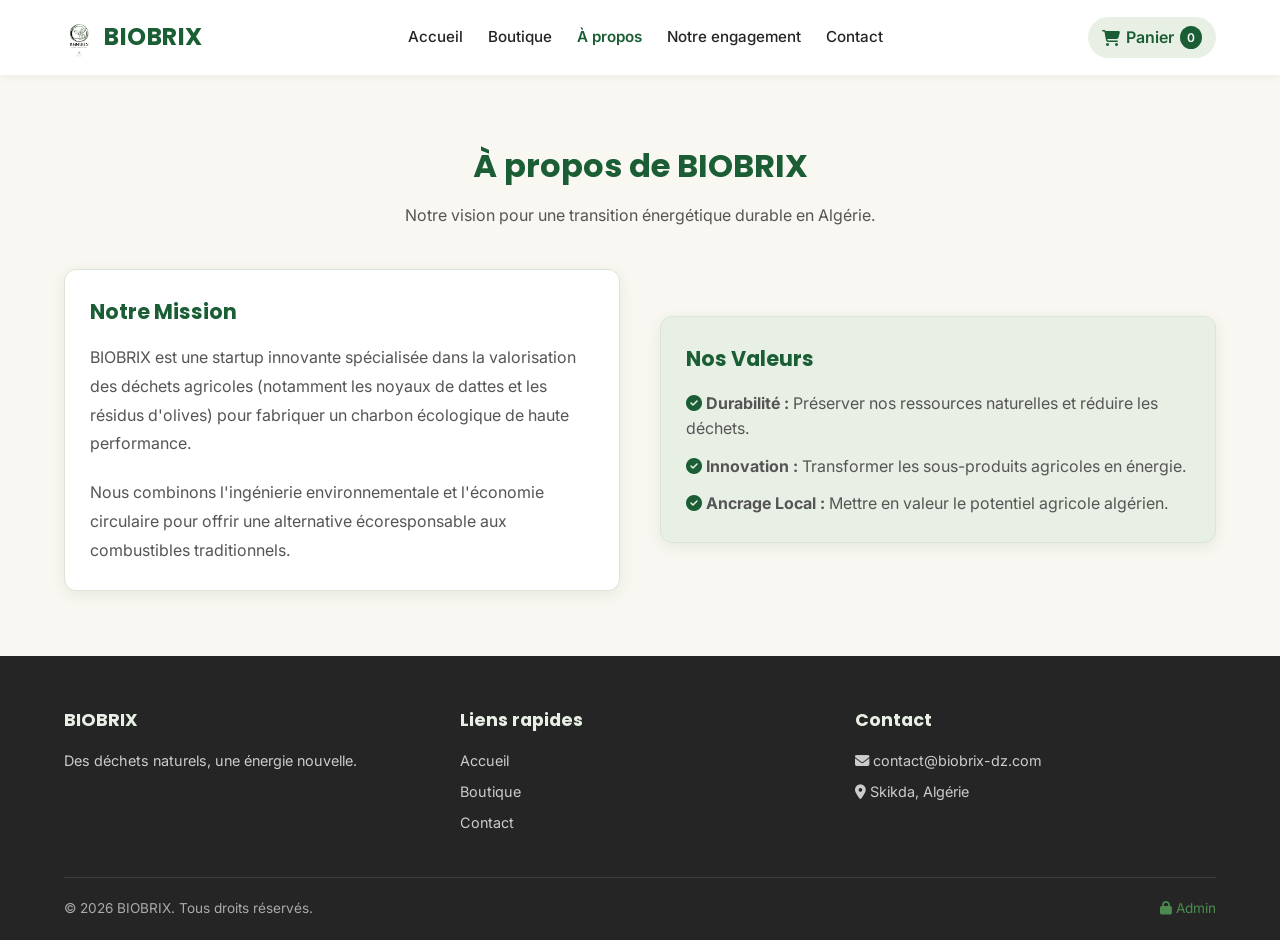
==== about.html @ c4cbd5aa "Add files via upload" ====
<!DOCTYPE html>
<html lang="fr">
<head>
    <meta charset="UTF-8">
    <meta name="viewport" content="width=device-width, initial-scale=1.0">
    <title>À propos - BIOBRIX</title>
    <link rel="stylesheet" href="css/style.css">
    <link rel="stylesheet" href="https://cdnjs.cloudflare.com/ajax/libs/font-awesome/6.4.0/css/all.min.css">
</head>
<body>
    <header>
        <div class="container navbar">
            <div class="logo">
                <img src="images/logo.png" alt="BIOBRIX Logo">
                <span class="logo-text">BIOBRIX</span>
            </div>
            <nav class="nav-links">
                <a href="index.html">Accueil</a>
                <a href="shop.html">Boutique</a>
                <a href="about.html" class="active">À propos</a>
                <a href="commitment.html">Notre engagement</a>
                <a href="contact.html">Contact</a>
            </nav>
            <div style="display: flex; align-items: center; gap: 15px;">
                <a href="cart.html" class="cart-icon">
                    <i class="fas fa-shopping-cart"></i>
                    <span>Panier</span>
                    <span class="cart-badge">0</span>
                </a>
                <div class="menu-toggle">
                    <i class="fas fa-bars"></i>
                </div>
            </div>
        </div>
    </header>

    <main class="section">
        <div class="container">
            <h1 class="section-title">À propos de BIOBRIX</h1>
            <p class="section-subtitle">Notre vision pour une transition énergétique durable en Algérie.</p>

            <div style="display: grid; grid-template-columns: repeat(auto-fit, minmax(300px, 1fr)); gap: 40px; align-items: center; margin-top: 40px;">
                <div class="card">
                    <h3 style="color: var(--vert-fonce); margin-bottom: 15px; font-size: 1.3rem;">Notre Mission</h3>
                    <p style="color: var(--gris-texte); line-height: 1.8; margin-bottom: 20px;">
                        BIOBRIX est une startup innovante spécialisée dans la valorisation des déchets agricoles (notamment les noyaux de dattes et les résidus d'olives) pour fabriquer un charbon écologique de haute performance.
                    </p>
                    <p style="color: var(--gris-texte); line-height: 1.8;">
                        Nous combinons l'ingénierie environnementale et l'économie circulaire pour offrir une alternative écoresponsable aux combustibles traditionnels.
                    </p>
                </div>
                <div class="card" style="background-color: var(--vert-clair);">
                    <h3 style="color: var(--vert-fonce); margin-bottom: 15px; font-size: 1.3rem;">Nos Valeurs</h3>
                    <ul style="display: flex; flex-direction: column; gap: 12px; color: var(--gris-texte);">
                        <li><i class="fas fa-check-circle" style="color: var(--vert-fonce);"></i> <strong>Durabilité :</strong> Préserver nos ressources naturelles et réduire les déchets.</li>
                        <li><i class="fas fa-check-circle" style="color: var(--vert-fonce);"></i> <strong>Innovation :</strong> Transformer les sous-produits agricoles en énergie.</li>
                        <li><i class="fas fa-check-circle" style="color: var(--vert-fonce);"></i> <strong>Ancrage Local :</strong> Mettre en valeur le potentiel agricole algérien.</li>
                    </ul>
                </div>
            </div>
        </div>
    </main>

    <footer>
        <div class="container">
            <div class="footer-grid">
                <div class="footer-col">
                    <h4>BIOBRIX</h4>
                    <p>Des déchets naturels, une énergie nouvelle.</p>
                </div>
                <div class="footer-col">
                    <h4>Liens rapides</h4>
                    <a href="index.html">Accueil</a>
                    <a href="shop.html">Boutique</a>
                    <a href="contact.html">Contact</a>
                </div>
                <div class="footer-col">
                    <h4>Contact</h4>
                    <p><i class="fas fa-envelope"></i> contact@biobrix-dz.com</p>
                    <p><i class="fas fa-map-marker-alt"></i> Skikda, Algérie</p>
                </div>
            </div>
            <div class="footer-bottom">
                <p>&copy; 2026 BIOBRIX. Tous droits réservés.</p>
                <div class="footer-legal">
                    <a href="admin.html" style="color: var(--vert-secondaire);"><i class="fas fa-lock"></i> Admin</a>
                </div>
            </div>
        </div>
    </footer>
    <script src="js/app.js"></script>
</body>
</html>
---- css/style.css ----
/* استدعاء الخطوط الرسمية من دفتر الشروط */
@import url('https://fonts.googleapis.com/css2?family=Inter:wght@300;400;500;600&family=Poppins:wght@500;600;700&display=swap');

:root {
  --vert-fonce: #1B5E35;
  --vert-secondaire: #4C8B50;
  --vert-clair: #E8F0E5;
  --beige-naturel: #F8F7F1;
  --blanc: #FFFFFF;
  --noir-charbon: #252525;
  --gris-texte: #555555;
  --bordure: #DCE4D8;
  --ombre: 0 4px 15px rgba(27, 94, 53, 0.08);
}

* {
  margin: 0;
  padding: 0;
  box-sizing: border-box;
}

body {
  font-family: 'Inter', sans-serif;
  background-color: var(--beige-naturel);
  color: var(--noir-charbon);
  line-height: 1.6;
  display: flex;
  flex-direction: column;
  min-height: 100vh;
}

h1, h2, h3, h4, .logo-text {
  font-family: 'Poppins', sans-serif;
  color: var(--noir-charbon);
}

a {
  text-decoration: none;
  color: inherit;
  transition: 0.3s ease;
}

ul {
  list-style: none;
}

.container {
  width: 90%;
  max-width: 1200px;
  margin: 0 auto;
}

/* ================= HEADER (شريط التنقل) ================= */
header {
  background-color: var(--blanc);
  box-shadow: 0 2px 10px rgba(0, 0, 0, 0.05);
  position: sticky;
  top: 0;
  z-index: 1000;
}

.navbar {
  display: flex;
  justify-content: space-between;
  align-items: center;
  padding: 15px 0;
}

.logo {
  display: flex;
  align-items: center;
  gap: 10px;
}

.logo img {
  height: 45px;
  width: auto;
  object-fit: contain;
}

.logo-text {
  font-size: 1.5rem;
  font-weight: 700;
  color: var(--vert-fonce);
  letter-spacing: 0.5px;
}

.nav-links {
  display: flex;
  align-items: center;
  gap: 25px;
}

.nav-links a {
  font-weight: 500;
  font-size: 0.95rem;
  color: var(--noir-charbon);
}

.nav-links a:hover,
.nav-links a.active {
  color: var(--vert-fonce);
  font-weight: 600;
}

.cart-icon {
  position: relative;
  display: flex;
  align-items: center;
  background-color: var(--vert-clair);
  padding: 8px 14px;
  border-radius: 25px;
  color: var(--vert-fonce);
  font-weight: 600;
  gap: 6px;
}

.cart-icon:hover {
  background-color: var(--vert-fonce);
  color: var(--blanc);
}

.cart-badge {
  background-color: var(--vert-fonce);
  color: var(--blanc);
  font-size: 0.75rem;
  padding: 2px 7px;
  border-radius: 50%;
}

.cart-icon:hover .cart-badge {
  background-color: var(--blanc);
  color: var(--vert-fonce);
}

.menu-toggle {
  display: none;
  font-size: 1.5rem;
  cursor: pointer;
  color: var(--vert-fonce);
}

/* ================= BOUTONS (الأزرار) ================= */
.btn {
  display: inline-block;
  padding: 12px 26px;
  border-radius: 8px;
  font-family: 'Poppins', sans-serif;
  font-weight: 500;
  font-size: 0.95rem;
  cursor: pointer;
  border: none;
  text-align: center;
  transition: all 0.3s ease;
}

.btn-primary {
  background-color: var(--vert-fonce);
  color: var(--blanc);
}

.btn-primary:hover {
  background-color: var(--vert-secondaire);
  transform: translateY(-2px);
}

.btn-secondary {
  background-color: transparent;
  color: var(--vert-fonce);
  border: 2px solid var(--vert-fonce);
}

.btn-secondary:hover {
  background-color: var(--vert-fonce);
  color: var(--blanc);
}

/* ================= SECTIONS & CARDS ================= */
main {
  flex: 1;
}

.section {
  padding: 65px 0;
}

.section-title {
  text-align: center;
  font-size: 2rem;
  color: var(--vert-fonce);
  margin-bottom: 12px;
}

.section-subtitle {
  text-align: center;
  color: var(--gris-texte);
  max-width: 650px;
  margin: 0 auto 40px auto;
}

.card {
  background-color: var(--blanc);
  border-radius: 12px;
  padding: 25px;
  box-shadow: var(--ombre);
  border: 1px solid var(--bordure);
}

/* ================= FOOTER (أسفل الصفحة) ================= */
footer {
  background-color: var(--noir-charbon);
  color: var(--blanc);
  padding: 50px 0 20px 0;
  margin-top: auto;
}

.footer-grid {
  display: grid;
  grid-template-columns: repeat(auto-fit, minmax(220px, 1fr));
  gap: 35px;
  margin-bottom: 35px;
}

.footer-col h4 {
  color: var(--vert-clair);
  margin-bottom: 15px;
  font-size: 1.1rem;
}

.footer-col p, .footer-col a {
  color: #CCCCCC;
  font-size: 0.9rem;
  display: block;
  margin-bottom: 8px;
}

.footer-col a:hover {
  color: var(--vert-secondaire);
}

.footer-bottom {
  border-top: 1px solid #3D3D3D;
  padding-top: 20px;
  display: flex;
  flex-wrap: wrap;
  justify-content: space-between;
  align-items: center;
  font-size: 0.85rem;
  color: #AAAAAA;
  gap: 10px;
}

.footer-legal {
  display: flex;
  gap
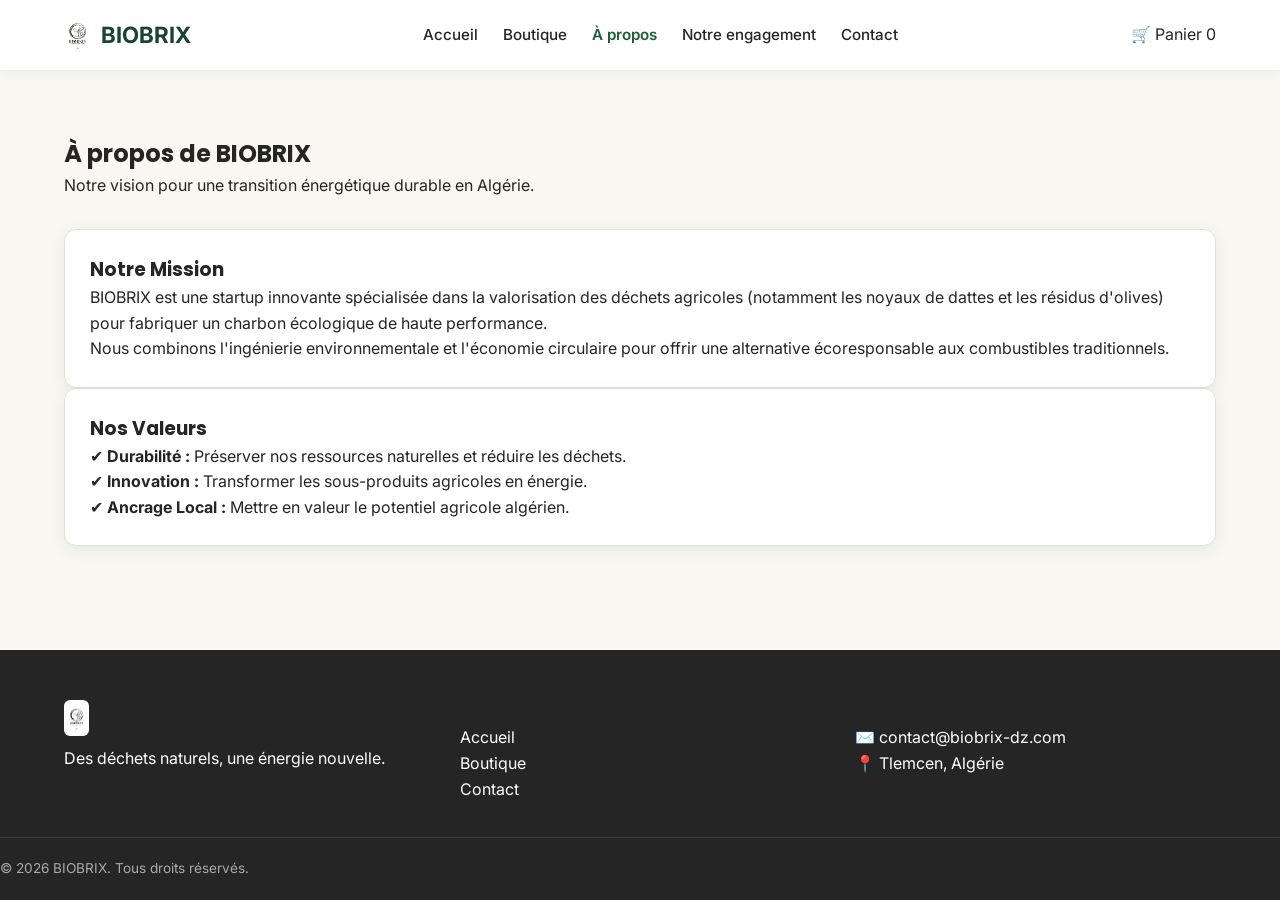
==== commit f46c2e7b: "Add files via upload" ====
--- a/about.html
+++ b/about.html
@@ -5,87 +5,75 @@
     <meta name="viewport" content="width=device-width, initial-scale=1.0">
     <title>À propos - BIOBRIX</title>
     <link rel="stylesheet" href="css/style.css">
-    <link rel="stylesheet" href="https://cdnjs.cloudflare.com/ajax/libs/font-awesome/6.4.0/css/all.min.css">
 </head>
 <body>
     <header>
         <div class="container navbar">
-            <div class="logo">
-                <img src="images/logo.png" alt="BIOBRIX Logo">
-                <span class="logo-text">BIOBRIX</span>
-            </div>
-            <nav class="nav-links">
-                <a href="index.html">Accueil</a>
-                <a href="shop.html">Boutique</a>
-                <a href="about.html" class="active">À propos</a>
-                <a href="commitment.html">Notre engagement</a>
-                <a href="contact.html">Contact</a>
+            <a href="index.html" class="logo" style="display: flex; align-items: center; gap: 10px; text-decoration: none; font-weight: bold; font-size: 1.4rem; color: #1b4332;">
+                <img src="images/logo.png" alt="BIOBRIX Logo" style="height: 40px; width: auto;">
+                <span>BIOBRIX</span>
+            </a>
+            <nav>
+                <ul class="nav-links">
+                    <li><a href="index.html">Accueil</a></li>
+                    <li><a href="shop.html">Boutique</a></li>
+                    <li><a href="about.html" class="active">À propos</a></li>
+                    <li><a href="commitment.html">Notre engagement</a></li>
+                    <li><a href="contact.html">Contact</a></li>
+                </ul>
             </nav>
-            <div style="display: flex; align-items: center; gap: 15px;">
-                <a href="cart.html" class="cart-icon">
-                    <i class="fas fa-shopping-cart"></i>
-                    <span>Panier</span>
-                    <span class="cart-badge">0</span>
-                </a>
-                <div class="menu-toggle">
-                    <i class="fas fa-bars"></i>
-                </div>
-            </div>
+            <a href="cart.html" class="cart-btn">🛒 Panier <span id="cart-count">0</span></a>
         </div>
     </header>
 
-    <main class="section">
+    <section class="section">
         <div class="container">
-            <h1 class="section-title">À propos de BIOBRIX</h1>
-            <p class="section-subtitle">Notre vision pour une transition énergétique durable en Algérie.</p>
+            <h1 class="text-center">À propos de BIOBRIX</h1>
+            <p class="text-center subtitle">Notre vision pour une transition énergétique durable en Algérie.</p>
 
-            <div style="display: grid; grid-template-columns: repeat(auto-fit, minmax(300px, 1fr)); gap: 40px; align-items: center; margin-top: 40px;">
+            <div class="grid-2" style="margin-top: 30px;">
                 <div class="card">
-                    <h3 style="color: var(--vert-fonce); margin-bottom: 15px; font-size: 1.3rem;">Notre Mission</h3>
-                    <p style="color: var(--gris-texte); line-height: 1.8; margin-bottom: 20px;">
-                        BIOBRIX est une startup innovante spécialisée dans la valorisation des déchets agricoles (notamment les noyaux de dattes et les résidus d'olives) pour fabriquer un charbon écologique de haute performance.
-                    </p>
-                    <p style="color: var(--gris-texte); line-height: 1.8;">
-                        Nous combinons l'ingénierie environnementale et l'économie circulaire pour offrir une alternative écoresponsable aux combustibles traditionnels.
-                    </p>
+                    <h3>Notre Mission</h3>
+                    <p>BIOBRIX est une startup innovante spécialisée dans la valorisation des déchets agricoles (notamment les noyaux de dattes et les résidus d'olives) pour fabriquer un charbon écologique de haute performance.</p>
+                    <p>Nous combinons l'ingénierie environnementale et l'économie circulaire pour offrir une alternative écoresponsable aux combustibles traditionnels.</p>
                 </div>
-                <div class="card" style="background-color: var(--vert-clair);">
-                    <h3 style="color: var(--vert-fonce); margin-bottom: 15px; font-size: 1.3rem;">Nos Valeurs</h3>
-                    <ul style="display: flex; flex-direction: column; gap: 12px; color: var(--gris-texte);">
-                        <li><i class="fas fa-check-circle" style="color: var(--vert-fonce);"></i> <strong>Durabilité :</strong> Préserver nos ressources naturelles et réduire les déchets.</li>
-                        <li><i class="fas fa-check-circle" style="color: var(--vert-fonce);"></i> <strong>Innovation :</strong> Transformer les sous-produits agricoles en énergie.</li>
-                        <li><i class="fas fa-check-circle" style="color: var(--vert-fonce);"></i> <strong>Ancrage Local :</strong> Mettre en valeur le potentiel agricole algérien.</li>
+                <div class="card">
+                    <h3>Nos Valeurs</h3>
+                    <ul class="feature-list">
+                        <li>✔ <strong>Durabilité :</strong> Préserver nos ressources naturelles et réduire les déchets.</li>
+                        <li>✔ <strong>Innovation :</strong> Transformer les sous-produits agricoles en énergie.</li>
+                        <li>✔ <strong>Ancrage Local :</strong> Mettre en valeur le potentiel agricole algérien.</li>
                     </ul>
                 </div>
             </div>
         </div>
-    </main>
+    </section>
 
     <footer>
-        <div class="container">
-            <div class="footer-grid">
-                <div class="footer-col">
-                    <h4>BIOBRIX</h4>
-                    <p>Des déchets naturels, une énergie nouvelle.</p>
+        <div class="container footer-grid">
+            <div>
+                <div style="display: flex; align-items: center; gap: 10px; margin-bottom: 10px;">
+                    <img src="images/logo.png" alt="BIOBRIX Logo" style="height: 36px; width: auto; background: white; border-radius: 6px; padding: 2px;">
+                    <h3 style="margin: 0;">BIOBRIX</h3>
                 </div>
-                <div class="footer-col">
-                    <h4>Liens rapides</h4>
-                    <a href="index.html">Accueil</a>
-                    <a href="shop.html">Boutique</a>
-                    <a href="contact.html">Contact</a>
-                </div>
-                <div class="footer-col">
-                    <h4>Contact</h4>
-                    <p><i class="fas fa-envelope"></i> contact@biobrix-dz.com</p>
-                    <p><i class="fas fa-map-marker-alt"></i> Skikda, Algérie</p>
-                </div>
+                <p>Des déchets naturels, une énergie nouvelle.</p>
             </div>
-            <div class="footer-bottom">
-                <p>&copy; 2026 BIOBRIX. Tous droits réservés.</p>
-                <div class="footer-legal">
-                    <a href="admin.html" style="color: var(--vert-secondaire);"><i class="fas fa-lock"></i> Admin</a>
-                </div>
+            <div>
+                <h4>Liens rapides</h4>
+                <ul>
+                    <li><a href="index.html">Accueil</a></li>
+                    <li><a href="shop.html">Boutique</a></li>
+                    <li><a href="contact.html">Contact</a></li>
+                </ul>
             </div>
+            <div>
+                <h4>Contact</h4>
+                <p>✉️ contact@biobrix-dz.com</p>
+                <p>📍 Tlemcen, Algérie</p>
+            </div>
+        </div>
+        <div class="footer-bottom text-center">
+            <p>&copy; 2026 BIOBRIX. Tous droits réservés.</p>
         </div>
     </footer>
     <script src="js/app.js"></script>
